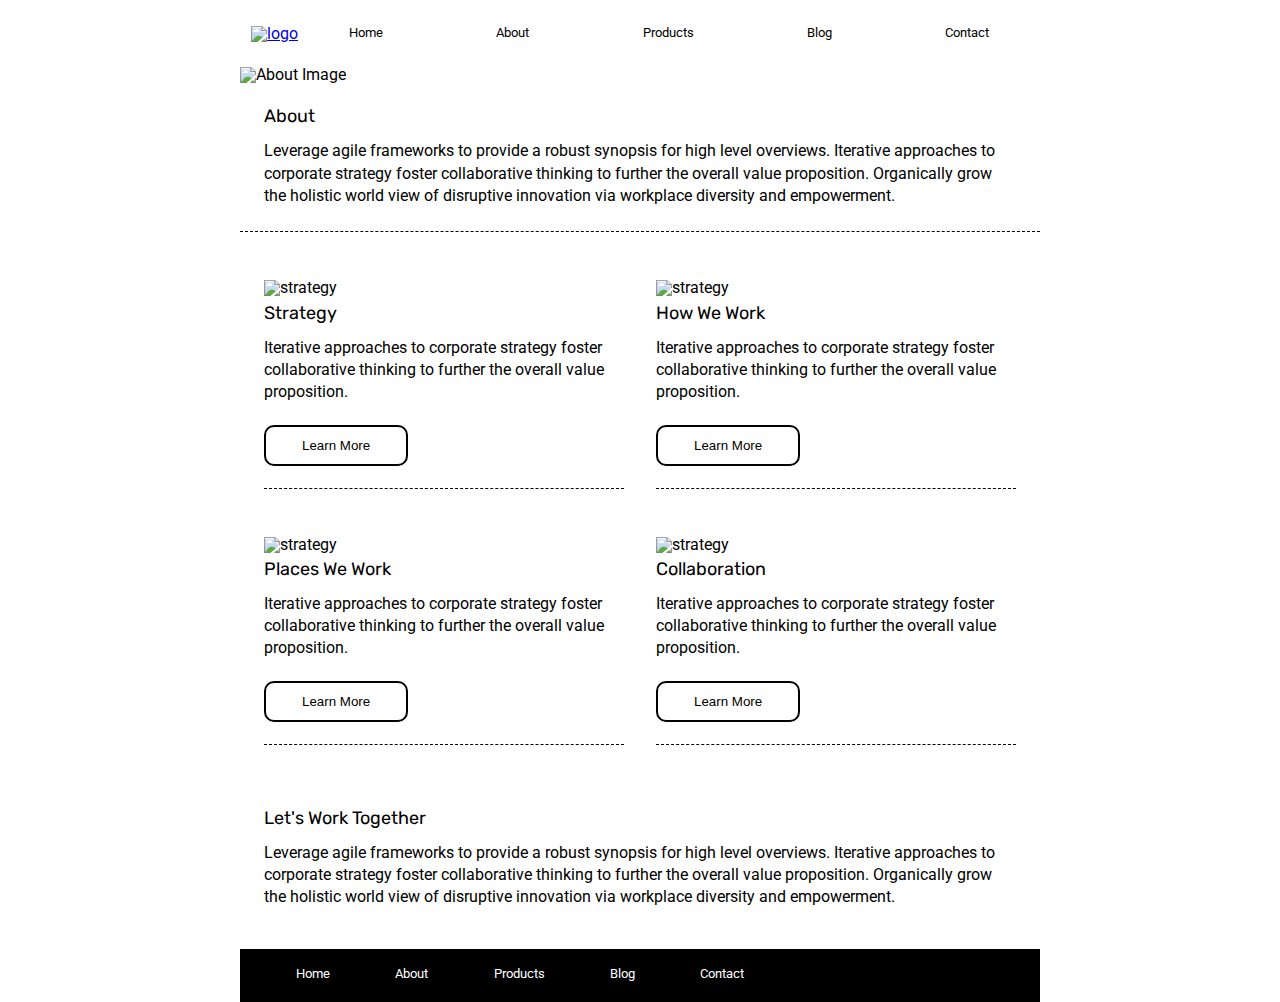
==== about.html @ 4804eeb2 "Added HTML&CSS for the about page" ====
<!doctype html>

<html lang="en">
<head>
  <meta charset="utf-8">

  <title>Sprint Challenge - About</title>

  <link href="https://fonts.googleapis.com/css?family=Roboto|Rubik" rel="stylesheet">
  <link rel="stylesheet" href="css/index.css">

</head>

<body>
    <header>
        <a href="index.html"><img src="img/lambda-black.png" alt="logo"></a>
        <nav>   
            <a href="index.html">Home</a>
            <a href="about.html">About</a>
            <a href="#">Products</a>
            <a href="#">Blog</a>
            <a href="#">Contact</a>
        </nav>
    </header>
    <div class="container about-page">
      <img src="img/jumbo-about.png" alt="About Image">
      <section class="about-top-content">
        <div class="about">
          <h1>About</h1>
          <p>Leverage agile frameworks to provide a robust synopsis for high level overviews. Iterative approaches to 
            corporate strategy foster collaborative thinking to further the overall value proposition. 
            Organically grow the holistic world view of disruptive innovation via workplace diversity and empowerment.</p>
        </div>
      </section>
      <section class="about-middle-section">
        <div class="about-card">
          <img src="img/about-plan.png" alt="strategy">
          <h2>Strategy</h2>
          <p>Iterative approaches to corporate strategy foster collaborative thinking to further the overall value proposition.</p>
          <button>Learn More</button>
      </div>


      
      <div class="about-card">
        <img src="img/about-working.png" alt="strategy">
        <h2>How We Work</h2>
        <p>Iterative approaches to corporate strategy foster collaborative thinking to further the overall value proposition.</p>
        <button>Learn More</button>
      </div>


      <div class="about-card">
        <img src="img/about-office.png" alt="strategy">
        <h2>Places We Work</h2>
        <p>Iterative approaches to corporate strategy foster collaborative thinking to further the overall value proposition.</p>
        <button>Learn More</button>
      </div>

      <div class="about-card">
        <img src="img/about-meeting.png" alt="strategy">
        <h2>Collaboration</h2>
        <p>Iterative approaches to corporate strategy foster collaborative thinking to further the overall value proposition.</p>
        <button>Learn More</button>
      </div>
    </section>
    <div class="about-bottom-content">
    <h2>Let's Work Together</h2>

    <p>Leverage agile frameworks to provide a robust synopsis for high level overviews. Iterative approaches to corporate strategy 
      foster collaborative thinking to further the overall value proposition. Organically grow the holistic world view of disruptive 
      innovation via workplace diversity and empowerment.</p>
    </div>
      <footer>
        <nav>
          <a href="index.html">Home</a>
          <a href="#">About</a>
          <a href="#">Products</a>
          <a href="#">Blog</a>
          <a href="#">Contact</a>
        </nav>
      </footer>
    </div><!-- container -->        
</body>
</html>
---- css/index.css ----
/* http://meyerweb.com/eric/tools/css/reset/ 
   v2.0 | 20110126
   License: none (public domain)
*/

html, body, div, span, applet, object, iframe,
h1, h2, h3, h4, h5, h6, p, blockquote, pre,
a, abbr, acronym, address, big, cite, code,
del, dfn, em, img, ins, kbd, q, s, samp,
small, strike, strong, sub, sup, tt, var,
b, u, i, center,
dl, dt, dd, ol, ul, li,
fieldset, form, label, legend,
table, caption, tbody, tfoot, thead, tr, th, td,
article, aside, canvas, details, embed, 
figure, figcaption, footer, header, hgroup, 
menu, nav, output, ruby, section, summary,
time, mark, audio, video {
	margin: 0;
	padding: 0;
	border: 0;
	font-size: 100%;
	font: inherit;
	vertical-align: baseline;
}
/* HTML5 display-role reset for older browsers */
article, aside, details, figcaption, figure, 
footer, header, hgroup, menu, nav, section {
	display: block;
}
body {
	line-height: 1;
}
ol, ul {
	list-style: none;
}
blockquote, q {
	quotes: none;
}
blockquote:before, blockquote:after,
q:before, q:after {
	content: '';
	content: none;
}
table {
	border-collapse: collapse;
	border-spacing: 0;
}

* {
    box-sizing: border-box;
}

html, body {
    height: 100%;
    font-family: 'Roboto', sans-serif;
}

h1, h2, h3, h4, h5 {
    font-size: 18px;
    margin-bottom: 15px;
    font-family: 'Rubik', sans-serif;
}

p {
    line-height: 1.4;
}
header{ 
    display: flex;
    align-items: baseline;
    width: 800px;
    margin: 2% auto;
    justify-content: space-evenly;
}

nav{
    position:relative;
    width: 80%;
    display: flex;
    justify-content: space-between;
    margin: 0 5%;
    bottom: 2px;
}
nav a{
    font-size: 13px;
    text-decoration: none;
    color: black;
    
}
.container {
    width: 800px;
    margin: 0 auto;
}
.about{
    margin: 0 3%;
}
.about-top-content {
    display: flex;
    flex-wrap: wrap;
    margin: 3% 0;
    padding-bottom: 3%;
    border-bottom: 1px dashed black;
}
.about-card{
    width: 45%;
    margin: 3% 2%;
    border-bottom: 1px dashed black;
}
.about-card img{
    margin-bottom: 2%;
}

.about-card button{
    background-color: white;
    color: black;
    border: 2px solid black;
    border-radius: 10px;
    padding: 3% 10%;
    margin: 6% 0;
}

.about-middle-section{
    display: flex;
    flex-wrap: wrap;
    justify-content: center;
}

.about-bottom-content{
    margin: 5% 3%;
}

.top-content {
    display: flex;
    flex-wrap: wrap;
    justify-content: space-evenly;
    margin: 3% 0;
    border-bottom: 1px dashed black;
}

.top-content .text-container {
    width: 48%;
    padding: 0 1%;
    padding-bottom: 20px;  
}

.middle-content {
    margin-bottom: 20px;
    border-bottom: 1px dashed black;
}

.middle-content h2 {
    padding: 0 2%;
    margin-bottom: 0;
}

.middle-content .boxes {
    display: flex;
    flex-wrap: wrap;
    justify-content: space-evenly;
}

.middle-content .boxes .box {
    width: 12.5%;
    height: 100px;
    background: black;
    margin: 20px 2.5%;
    color: white;
    display: flex;
    align-items: center;
    justify-content: center;
}

.bottom-content {
    display: flex;
    margin: 0 2% 20px;
    justify-content: space-around;
}

.bottom-content .text-container {
    padding-right: 4%;
}

.bottom-content .text-container:last-child {
    padding-right: 0;
}

footer {
    width: 100%;
    background: black;
}

footer nav {
    width: 60%;
    display: flex;
    justify-content: space-between;
    align-items: center;
    padding: 20px 2%;
    font-size: 14px;
}

footer nav a {
    color: white;
    text-decoration: none;
}
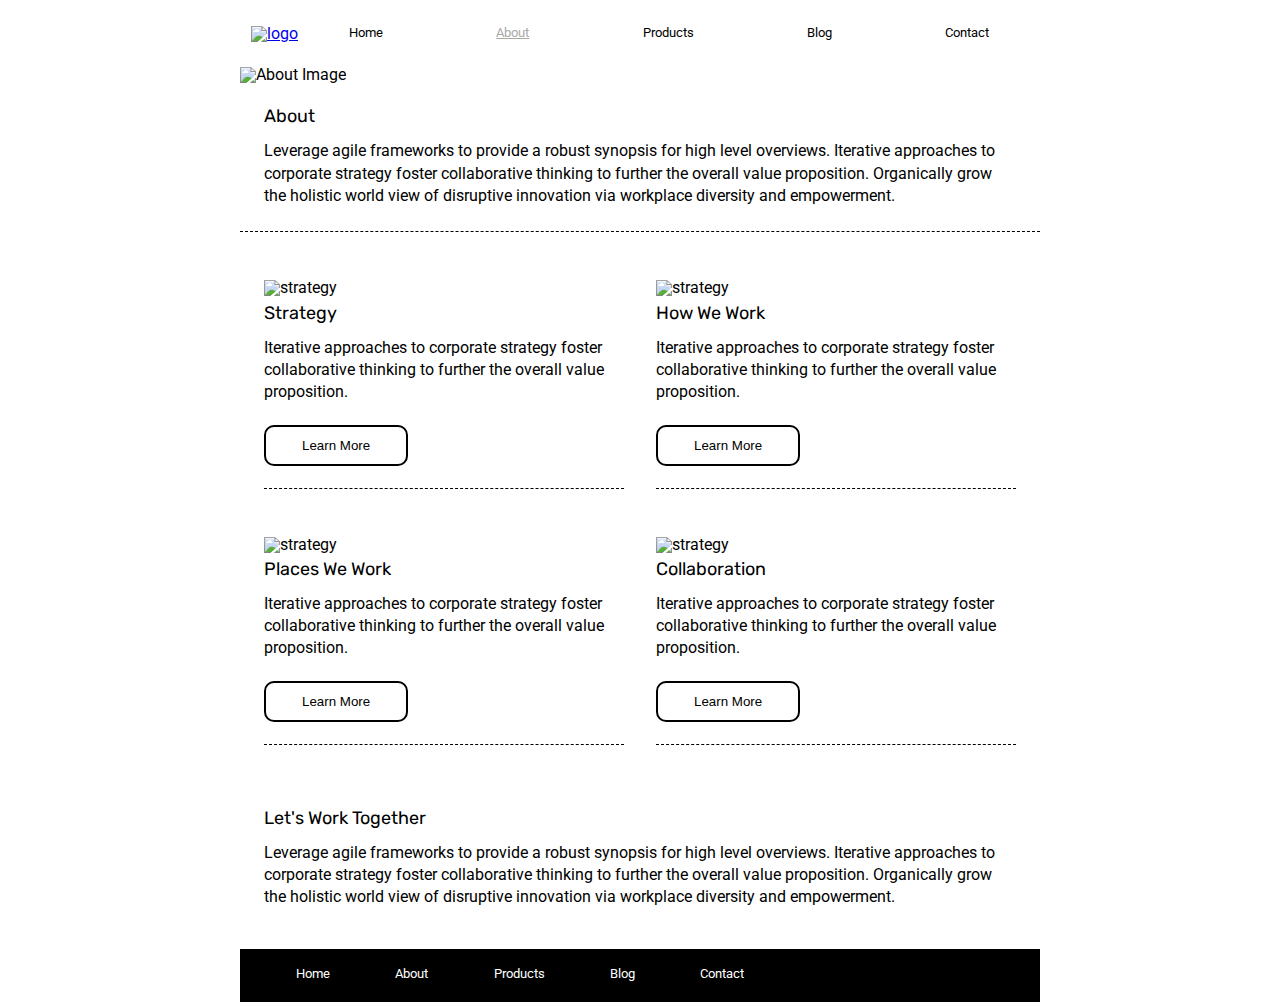
==== commit a9abbcb4: "added contact page HTML&CSS also added an animation on submitBtn" ====
--- a/about.html
+++ b/about.html
@@ -12,74 +12,67 @@
 </head>
 
 <body>
-    <header>
-        <a href="index.html"><img src="img/lambda-black.png" alt="logo"></a>
-        <nav>   
-            <a href="index.html">Home</a>
-            <a href="about.html">About</a>
-            <a href="#">Products</a>
-            <a href="#">Blog</a>
-            <a href="#">Contact</a>
-        </nav>
-    </header>
-    <div class="container about-page">
-      <img src="img/jumbo-about.png" alt="About Image">
-      <section class="about-top-content">
-        <div class="about">
-          <h1>About</h1>
-          <p>Leverage agile frameworks to provide a robust synopsis for high level overviews. Iterative approaches to 
-            corporate strategy foster collaborative thinking to further the overall value proposition. 
-            Organically grow the holistic world view of disruptive innovation via workplace diversity and empowerment.</p>
-        </div>
-      </section>
-      <section class="about-middle-section">
-        <div class="about-card">
-          <img src="img/about-plan.png" alt="strategy">
-          <h2>Strategy</h2>
-          <p>Iterative approaches to corporate strategy foster collaborative thinking to further the overall value proposition.</p>
-          <button>Learn More</button>
+  <header>
+      <a href="index.html"><img src="img/lambda-black.png" alt="logo"></a>
+      <nav>   
+          <a href="index.html">Home</a>
+          <a class="active" href="about.html">About</a>
+          <a href="#">Products</a>
+          <a href="#">Blog</a>
+          <a href="contact.html">Contact</a>
+      </nav>
+  </header>
+  <div class="container about-page">
+    <img src="img/jumbo-about.png" alt="About Image">
+    <section class="about-top-content">
+      <div class="about">
+        <h1>About</h1>
+        <p>Leverage agile frameworks to provide a robust synopsis for high level overviews. Iterative approaches to 
+          corporate strategy foster collaborative thinking to further the overall value proposition. 
+          Organically grow the holistic world view of disruptive innovation via workplace diversity and empowerment.</p>
       </div>
-
-
-      
+    </section>
+    <section class="about-middle-section">
       <div class="about-card">
-        <img src="img/about-working.png" alt="strategy">
-        <h2>How We Work</h2>
+        <img src="img/about-plan.png" alt="strategy">
+        <h2>Strategy</h2>
         <p>Iterative approaches to corporate strategy foster collaborative thinking to further the overall value proposition.</p>
         <button>Learn More</button>
-      </div>
-
-
-      <div class="about-card">
-        <img src="img/about-office.png" alt="strategy">
-        <h2>Places We Work</h2>
-        <p>Iterative approaches to corporate strategy foster collaborative thinking to further the overall value proposition.</p>
-        <button>Learn More</button>
-      </div>
-
-      <div class="about-card">
-        <img src="img/about-meeting.png" alt="strategy">
-        <h2>Collaboration</h2>
-        <p>Iterative approaches to corporate strategy foster collaborative thinking to further the overall value proposition.</p>
-        <button>Learn More</button>
-      </div>
-    </section>
-    <div class="about-bottom-content">
-    <h2>Let's Work Together</h2>
-
-    <p>Leverage agile frameworks to provide a robust synopsis for high level overviews. Iterative approaches to corporate strategy 
-      foster collaborative thinking to further the overall value proposition. Organically grow the holistic world view of disruptive 
-      innovation via workplace diversity and empowerment.</p>
     </div>
-      <footer>
-        <nav>
-          <a href="index.html">Home</a>
-          <a href="#">About</a>
-          <a href="#">Products</a>
-          <a href="#">Blog</a>
-          <a href="#">Contact</a>
-        </nav>
-      </footer>
-    </div><!-- container -->        
+    <div class="about-card">
+      <img src="img/about-working.png" alt="strategy">
+      <h2>How We Work</h2>
+      <p>Iterative approaches to corporate strategy foster collaborative thinking to further the overall value proposition.</p>
+      <button>Learn More</button>
+    </div>
+    <div class="about-card">
+      <img src="img/about-office.png" alt="strategy">
+      <h2>Places We Work</h2>
+      <p>Iterative approaches to corporate strategy foster collaborative thinking to further the overall value proposition.</p>
+      <button>Learn More</button>
+    </div>
+    <div class="about-card">
+      <img src="img/about-meeting.png" alt="strategy">
+      <h2>Collaboration</h2>
+      <p>Iterative approaches to corporate strategy foster collaborative thinking to further the overall value proposition.</p>
+      <button>Learn More</button>
+    </div>
+  </section>
+  <div class="about-bottom-content">
+  <h2>Let's Work Together</h2>
+  <p>Leverage agile frameworks to provide a robust synopsis for high level overviews. Iterative approaches to corporate strategy 
+    foster collaborative thinking to further the overall value proposition. Organically grow the holistic world view of disruptive 
+    innovation via workplace diversity and empowerment.</p>
+  </div>
+    <footer>
+      <nav>
+        <a href="index.html">Home</a>
+        <a href="#">About</a>
+        <a href="#">Products</a>
+        <a href="#">Blog</a>
+        <a href="#">Contact</a>
+      </nav>
+    </footer>
+  </div><!-- container -->        
 </body>
 </html>--- a/css/index.css
+++ b/css/index.css
@@ -81,12 +81,16 @@
     margin: 0 5%;
     bottom: 2px;
 }
+.active{
+    color: darkgrey;
+    text-decoration: underline;
+}
 nav a{
     font-size: 13px;
     text-decoration: none;
-    color: black;
-    
-}
+    color: black; 
+}
+
 .container {
     width: 800px;
     margin: 0 auto;
@@ -201,4 +205,49 @@
 footer nav a {
     color: white;
     text-decoration: none;
-}+}
+
+.contact-container{
+    display: flex;
+    justify-content: flex-start;
+    margin: 5% 10%;
+    padding: 5% 10%;
+    background-color: lightgray;
+    border-radius: 10px;
+    border: 2px solid black;
+}
+
+.contact-container form input{
+    padding: 12px 20px;
+    margin: 6% 0;
+    width: 100%;
+}
+.contact-container form input[type=submit]:hover{
+    animation-name: submitBtn;
+    animation-duration: 3s;
+}
+
+@keyframes submitBtn{
+    0% {background-color: white;}
+    25% {background-color: lightblue;}
+    50% {background-color: blue;}
+    75% {background-color: darkblue; color: white;}
+    100% {background-color: purple; color: white;}
+}
+
+.contact-container form textarea{
+    margin: 6% 0;
+    width: 100%;
+}
+
+.contact-container form{
+    width: 100%;
+}
+
+.contact-header{
+    margin-top: 2%;
+    display: flex;
+    justify-content: center;
+    align-items: flex-start;
+    text-decoration: underline;
+}
